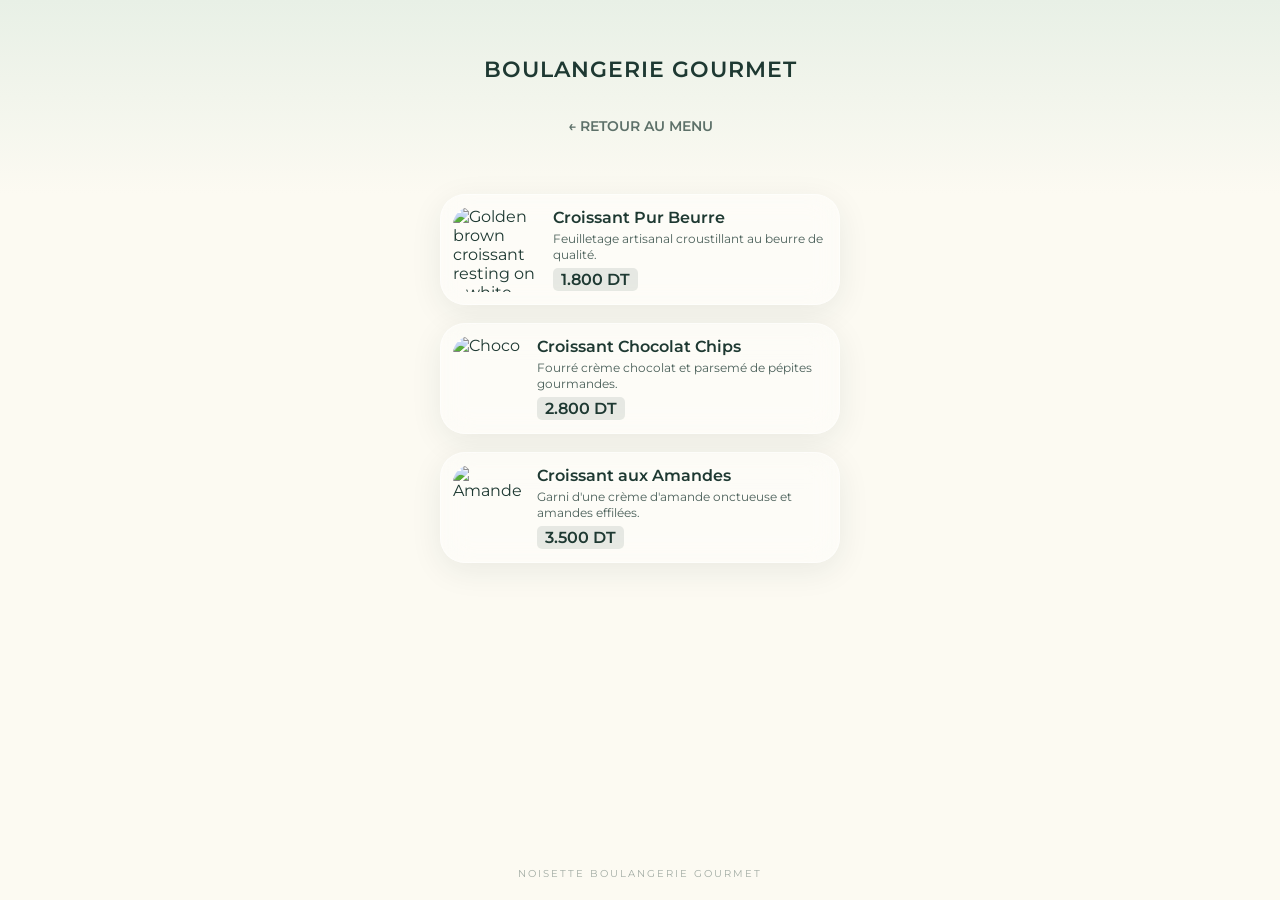
==== croissants.html @ 8ed0145e "Add files via upload" ====
<!DOCTYPE html>
<html lang="fr">
<head>
    <meta charset="UTF-8">
    <meta name="viewport" content="width=device-width, initial-scale=1.0, maximum-scale=1.0, user-scalable=no">
    <link rel="stylesheet" href="style.css">
    <title>Boulangerie Gourmet - Noisette</title>
</head>
<body>
    <div class="header">
        <h1>Boulangerie Gourmet</h1>
        <a href="index.html" class="btn-back">← RETOUR AU MENU</a>
    </div>

    <div class="container">
        <div class="card">
            <img src="c:\Users\ASUS\Desktop\noisette patteserie\noisette\Croissant Pur Beurre.png" alt="Golden brown croissant resting on a white plate in a cozy bakery setting, surrounded by warm lighting and rustic decor, evoking a welcoming and appetizing atmosphere">
            <div class="card-info">
                <h3>Croissant Pur Beurre</h3>
                <p>Feuilletage artisanal croustillant au beurre de qualité.</p>
                <span class="price">1.800 DT</span>
            </div>
        </div>

        <div class="card">
            <img src="c:\Users\ASUS\Desktop\noisette patteserie\noisette\croissant-.png" alt="Choco">
            <div class="card-info">
                <h3>Croissant Chocolat Chips</h3>
                <p>Fourré crème chocolat et parsemé de pépites gourmandes.</p>
                <span class="price">2.800 DT</span>
            </div>
        </div>

        <div class="card">
            <img src="c:\Users\ASUS\Desktop\noisette patteserie\noisette\Croissant aux Amandes.png" alt="Amande">
            <div class="card-info">
                <h3>Croissant aux Amandes</h3>
                <p>Garni d'une crème d'amande onctueuse et amandes effilées.</p>
                <span class="price">3.500 DT</span>
            </div>
        </div>
    </div>

    <div class="footer-brand">NOISETTE BOULANGERIE GOURMET</div>
</body>
</html>
---- style.css ----
@import url('https://fonts.googleapis.com/css2?family=Montserrat:wght@300;400;600&display=swap');

* { box-sizing: border-box; -webkit-tap-highlight-color: transparent; }

body {
    background: #FCFAF2; /* Crème Noisette */
    font-family: 'Montserrat', sans-serif;
    color: #1E3932; /* Vert Noisette */
    margin: 0;
    padding: 0;
    display: flex;
    flex-direction: column;
    align-items: center;
    min-height: 100vh;
}

.header {
    width: 100%;
    padding: 40px 20px;
    text-align: center;
    background: linear-gradient(180deg, #E8F0E6 0%, #FCFAF2 100%);
}

.logo {
    width: 90px;
    height: 90px;
    border-radius: 50%;
    border: 3px solid #1E3932;
    padding: 5px;
    background: white;
    box-shadow: 0 10px 20px rgba(0,0,0,0.05);
}

h1 { font-weight: 600; font-size: 1.4rem; margin-top: 15px; letter-spacing: 1px; text-transform: uppercase; }

.container {
    width: 90%;
    max-width: 400px;
    padding-bottom: 40px;
}

/* Glassmorphism Card Style */
.card {
    background: rgba(255, 255, 255, 0.4);
    backdrop-filter: blur(15px);
    -webkit-backdrop-filter: blur(15px);
    border: 1px solid rgba(255, 255, 255, 0.5);
    border-radius: 25px;
    padding: 12px;
    margin-bottom: 18px;
    display: flex;
    align-items: center;
    text-decoration: none;
    color: #1E3932;
    box-shadow: 0 8px 32px rgba(30, 57, 50, 0.08);
    transition: all 0.3s ease;
}

.card:active { transform: scale(0.96); background: rgba(255, 255, 255, 0.6); }

.card img {
    width: 85px;
    height: 85px;
    border-radius: 18px;
    object-fit: cover;
    margin-right: 15px;
}

.card-info h3 { margin: 0; font-size: 1rem; font-weight: 600; }
.card-info p { margin: 4px 0 0; font-size: 0.75rem; line-height: 1.3; opacity: 0.8; }

.price {
    display: inline-block;
    margin-top: 6px;
    font-weight: 600;
    color: #1E3932;
    background: rgba(30, 57, 50, 0.1);
    padding: 2px 8px;
    border-radius: 5px;
}

.footer-brand {
    margin-top: auto;
    padding: 20px;
    font-size: 0.65rem;
    letter-spacing: 2px;
    opacity: 0.4;
    text-align: center;
}

.btn-back {
    display: inline-block;
    margin: 20px 0;
    text-decoration: none;
    color: #1E3932;
    font-size: 0.85rem;
    font-weight: 600;
    opacity: 0.7;
}
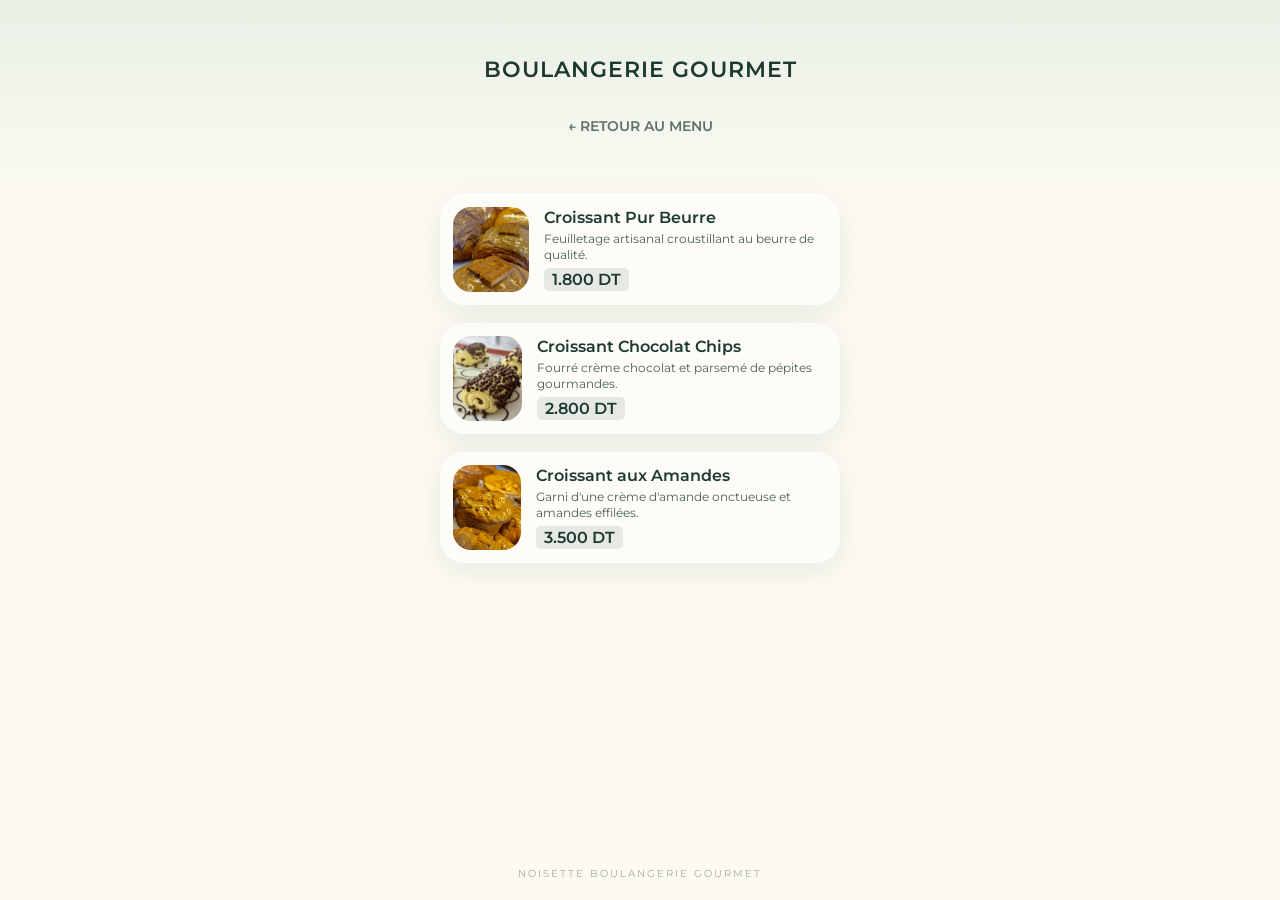
==== commit 35142c60: "Update croissants.html" ====
--- a/croissants.html
+++ b/croissants.html
@@ -14,7 +14,7 @@
 
     <div class="container">
         <div class="card">
-            <img src="c:\Users\ASUS\Desktop\noisette patteserie\noisette\Croissant Pur Beurre.png" alt="Golden brown croissant resting on a white plate in a cozy bakery setting, surrounded by warm lighting and rustic decor, evoking a welcoming and appetizing atmosphere">
+            <img src="Croissant Pur Beurre.png" alt="Golden brown croissant resting on a white plate in a cozy bakery setting, surrounded by warm lighting and rustic decor, evoking a welcoming and appetizing atmosphere">
             <div class="card-info">
                 <h3>Croissant Pur Beurre</h3>
                 <p>Feuilletage artisanal croustillant au beurre de qualité.</p>
@@ -23,7 +23,7 @@
         </div>
 
         <div class="card">
-            <img src="c:\Users\ASUS\Desktop\noisette patteserie\noisette\croissant-.png" alt="Choco">
+            <img src="croissant-.png" alt="Choco">
             <div class="card-info">
                 <h3>Croissant Chocolat Chips</h3>
                 <p>Fourré crème chocolat et parsemé de pépites gourmandes.</p>
@@ -32,7 +32,7 @@
         </div>
 
         <div class="card">
-            <img src="c:\Users\ASUS\Desktop\noisette patteserie\noisette\Croissant aux Amandes.png" alt="Amande">
+            <img src="Croissant aux Amandes.png" alt="Amande">
             <div class="card-info">
                 <h3>Croissant aux Amandes</h3>
                 <p>Garni d'une crème d'amande onctueuse et amandes effilées.</p>
@@ -43,4 +43,5 @@
 
     <div class="footer-brand">NOISETTE BOULANGERIE GOURMET</div>
 </body>
-</html>+
+</html>
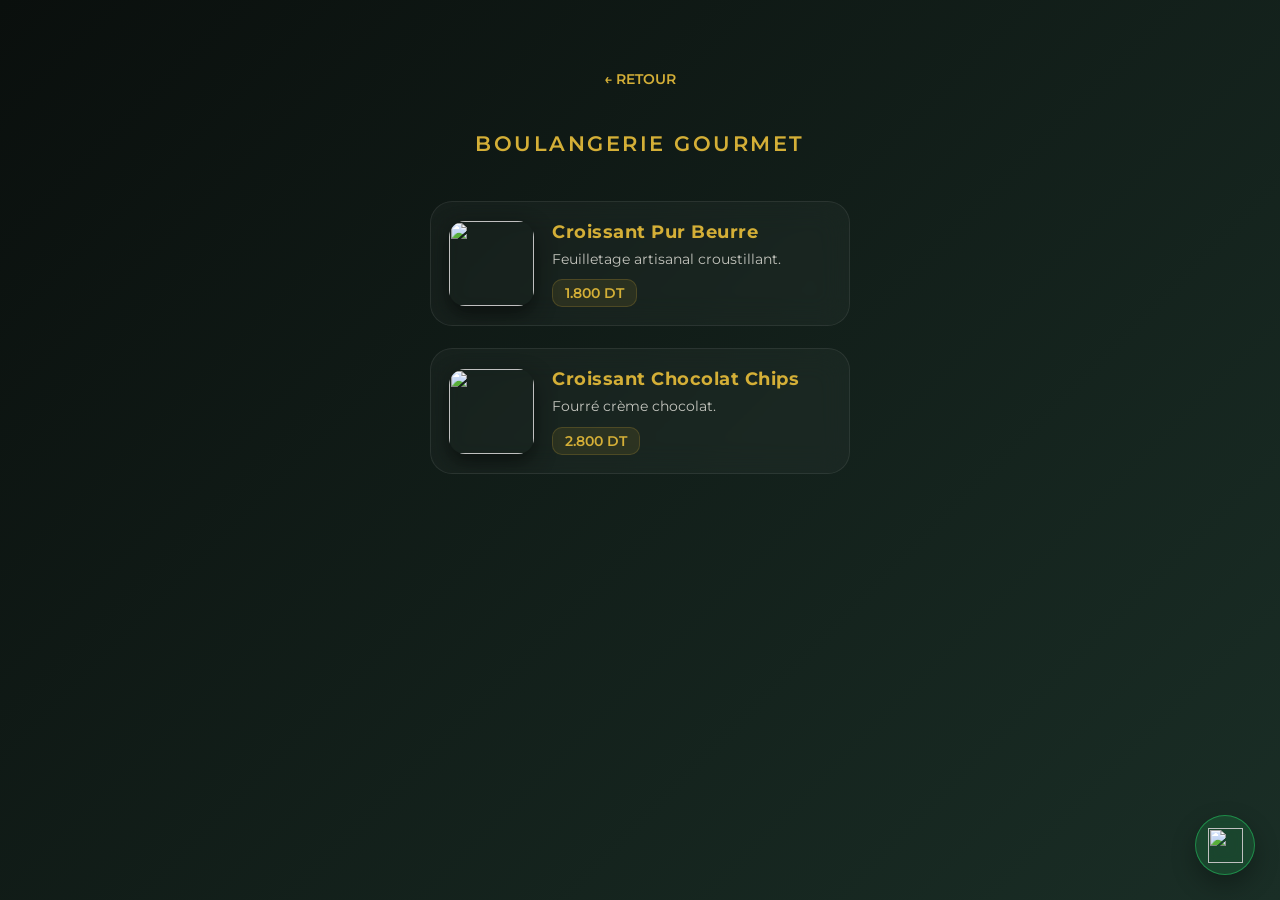
==== commit ee1195a2: "Update croissants.html" ====
--- a/croissants.html
+++ b/croissants.html
@@ -3,45 +3,20 @@
 <head>
     <meta charset="UTF-8">
     <meta name="viewport" content="width=device-width, initial-scale=1.0, maximum-scale=1.0, user-scalable=no">
-    <link rel="stylesheet" href="style.css">
+    <link rel="stylesheet" href="style.css?v=12">
     <title>Boulangerie Gourmet - Noisette</title>
 </head>
 <body>
+    <div id="loader"><div class="loader-content"><img src="logo.jpg" class="loader-logo"><div class="loader-bar"></div></div></div>
     <div class="header">
+        <a href="index.html" class="btn-back">← RETOUR</a>
         <h1>Boulangerie Gourmet</h1>
-        <a href="index.html" class="btn-back">← RETOUR AU MENU</a>
     </div>
-
     <div class="container">
-        <div class="card">
-            <img src="Croissant Pur Beurre.png" alt="Golden brown croissant resting on a white plate in a cozy bakery setting, surrounded by warm lighting and rustic decor, evoking a welcoming and appetizing atmosphere">
-            <div class="card-info">
-                <h3>Croissant Pur Beurre</h3>
-                <p>Feuilletage artisanal croustillant au beurre de qualité.</p>
-                <span class="price">1.800 DT</span>
-            </div>
-        </div>
-
-        <div class="card">
-            <img src="croissant-.png" alt="Choco">
-            <div class="card-info">
-                <h3>Croissant Chocolat Chips</h3>
-                <p>Fourré crème chocolat et parsemé de pépites gourmandes.</p>
-                <span class="price">2.800 DT</span>
-            </div>
-        </div>
-
-        <div class="card">
-            <img src="Croissant aux Amandes.png" alt="Amande">
-            <div class="card-info">
-                <h3>Croissant aux Amandes</h3>
-                <p>Garni d'une crème d'amande onctueuse et amandes effilées.</p>
-                <span class="price">3.500 DT</span>
-            </div>
-        </div>
+        <div class="card"><img src="Croissant Pur Beurre.webp"><div class="card-info"><h3>Croissant Pur Beurre</h3><p>Feuilletage artisanal croustillant.</p><span class="price">1.800 DT</span></div></div>
+        <div class="card"><img src="croissant-.webp"><div class="card-info"><h3>Croissant Chocolat Chips</h3><p>Fourré crème chocolat.</p><span class="price">2.800 DT</span></div></div>
     </div>
-
-    <div class="footer-brand">NOISETTE BOULANGERIE GOURMET</div>
+    <a href="https://wa.me/21654745398" class="whatsapp-btn" target="_blank"><img src="https://upload.wikimedia.org/wikipedia/commons/6/6b/WhatsApp.svg"></a>
+    <script>window.addEventListener("load", () => { setTimeout(() => document.getElementById("loader").classList.add("loader-hidden"), 800); });</script>
 </body>
-
 </html>
--- a/style.css
+++ b/style.css
@@ -1,99 +1,134 @@
 @import url('https://fonts.googleapis.com/css2?family=Montserrat:wght@300;400;600&display=swap');
 
-* { box-sizing: border-box; -webkit-tap-highlight-color: transparent; }
+/* Reset & Base */
+* { 
+    box-sizing: border-box; 
+    -webkit-tap-highlight-color: transparent; 
+    margin: 0; 
+    padding: 0; 
+}
 
 body {
-    background: #FCFAF2; /* Crème Noisette */
+    background: #0a0f0d; 
+    background: linear-gradient(135deg, #0a0f0d 0%, #1a2e26 100%);
     font-family: 'Montserrat', sans-serif;
-    color: #1E3932; /* Vert Noisette */
-    margin: 0;
-    padding: 0;
+    color: #FCFAF2;
     display: flex;
     flex-direction: column;
     align-items: center;
     min-height: 100vh;
+    overflow-x: hidden;
 }
 
-.header {
-    width: 100%;
-    padding: 40px 20px;
-    text-align: center;
-    background: linear-gradient(180deg, #E8F0E6 0%, #FCFAF2 100%);
+/* --- Loader Screen (NEW) --- */
+#loader { 
+    position: fixed; top: 0; left: 0; width: 100%; height: 100%; 
+    background: #0a0f0d; z-index: 9999; 
+    display: flex; justify-content: center; align-items: center; 
+    transition: 0.8s ease; 
+}
+.loader-hidden { opacity: 0; visibility: hidden; }
+.loader-logo { 
+    width: 90px; height: 90px; border-radius: 50%; 
+    border: 2px solid #d4af37; animation: pulse 1.5s infinite; 
+    background: white; padding: 5px;
+}
+.loader-bar { 
+    width: 120px; height: 2px; background: rgba(212, 175, 55, 0.1); 
+    margin-top: 20px; position: relative; overflow: hidden; border-radius: 10px;
+}
+.loader-bar::after { 
+    content: ''; position: absolute; width: 100%; height: 100%; 
+    background: #d4af37; left: -100%; animation: load 1.5s infinite; 
 }
 
+/* --- Language Switcher --- */
+.lang-switch {
+    position: fixed; top: 20px; right: 20px; z-index: 1000;
+    background: rgba(255, 255, 255, 0.05); backdrop-filter: blur(10px);
+    -webkit-backdrop-filter: blur(10px); border: 1px solid rgba(212, 175, 55, 0.3);
+    padding: 8px 16px; border-radius: 50px; color: #d4af37;
+    text-decoration: none; font-size: 0.8rem; font-weight: 600;
+}
+[lang="ar"] .lang-switch { right: auto; left: 20px; }
+
+/* --- Header & Logo --- */
+.header { width: 100%; padding: 45px 20px; text-align: center; }
 .logo {
-    width: 90px;
-    height: 90px;
-    border-radius: 50%;
-    border: 3px solid #1E3932;
-    padding: 5px;
-    background: white;
-    box-shadow: 0 10px 20px rgba(0,0,0,0.05);
+    width: 95px; height: 95px; border-radius: 50%; border: 2px solid #d4af37;
+    padding: 5px; background: white; box-shadow: 0 0 25px rgba(212, 175, 55, 0.2);
+    transition: transform 0.5s ease;
+}
+.logo:hover { transform: rotate(360deg); }
+h1 { 
+    font-weight: 600; font-size: 1.3rem; margin-top: 18px; 
+    letter-spacing: 2.5px; text-transform: uppercase; color: #d4af37;
 }
 
-h1 { font-weight: 600; font-size: 1.4rem; margin-top: 15px; letter-spacing: 1px; text-transform: uppercase; }
+/* --- Container & Cards --- */
+.container { width: 92%; max-width: 420px; padding-bottom: 50px; }
+.card {
+    display: flex; align-items: center; background: rgba(255, 255, 255, 0.03);
+    backdrop-filter: blur(15px); -webkit-backdrop-filter: blur(15px);
+    border: 1px solid rgba(255, 255, 255, 0.08); border-radius: 22px;
+    margin-bottom: 22px; padding: 18px; text-decoration: none; color: #FCFAF2;
+    position: relative; overflow: hidden;
+    transition: all 0.4s cubic-bezier(0.175, 0.885, 0.32, 1.275);
+    opacity: 0; animation: fadeInUp 0.8s ease forwards;
+}
+.card:active, .card:hover {
+    transform: scale(1.03) translateY(-5px); background: rgba(255, 255, 255, 0.07);
+    border: 1px solid rgba(212, 175, 55, 0.4);
+    box-shadow: 0 20px 40px rgba(0, 0, 0, 0.7), 0 0 20px rgba(212, 175, 55, 0.15);
+}
+.card img {
+    width: 85px; height: 85px; border-radius: 16px; object-fit: cover;
+    margin-right: 18px; box-shadow: 0 8px 20px rgba(0,0,0,0.5);
+    transition: transform 0.4s ease;
+}
+.card:hover img { transform: scale(1.1) rotate(2deg); }
+.card-info h3 { margin: 0; font-size: 1.15rem; color: #d4af37; letter-spacing: 0.5px; }
+.card-info p { margin: 6px 0 0; font-size: 0.85rem; opacity: 0.75; line-height: 1.5; }
 
-.container {
-    width: 90%;
-    max-width: 400px;
-    padding-bottom: 40px;
+/* --- Price Tag --- */
+.price {
+    display: inline-block; margin-top: 10px; font-weight: 600; font-size: 0.9rem;
+    color: #d4af37; background: rgba(212, 175, 55, 0.1);
+    padding: 4px 12px; border-radius: 10px; border: 1px solid rgba(212, 175, 55, 0.2);
 }
 
-/* Glassmorphism Card Style */
-.card {
-    background: rgba(255, 255, 255, 0.4);
-    backdrop-filter: blur(15px);
-    -webkit-backdrop-filter: blur(15px);
-    border: 1px solid rgba(255, 255, 255, 0.5);
-    border-radius: 25px;
-    padding: 12px;
-    margin-bottom: 18px;
-    display: flex;
-    align-items: center;
-    text-decoration: none;
-    color: #1E3932;
-    box-shadow: 0 8px 32px rgba(30, 57, 50, 0.08);
-    transition: all 0.3s ease;
+/* --- Product Grid (patisserie.html) --- */
+.product-grid { display: grid; grid-template-columns: repeat(2, 1fr); gap: 15px; padding: 10px 0; }
+.product-card {
+    background: rgba(255, 255, 255, 0.03); backdrop-filter: blur(10px);
+    border: 1px solid rgba(255, 255, 255, 0.08); border-radius: 18px;
+    padding: 12px; text-align: center; transition: transform 0.3s ease;
+    animation: fadeInUp 0.6s ease forwards;
+}
+.product-card img {
+    width: 100%; aspect-ratio: 1/1; object-fit: cover; border-radius: 12px;
+    margin-bottom: 10px; box-shadow: 0 5px 15px rgba(0,0,0,0.3);
 }
 
-.card:active { transform: scale(0.96); background: rgba(255, 255, 255, 0.6); }
+/* --- WhatsApp Floating Button (NEW) --- */
+.whatsapp-btn {
+    position: fixed; bottom: 25px; right: 25px; z-index: 1000;
+    background: rgba(37, 211, 102, 0.15); backdrop-filter: blur(10px);
+    border: 1px solid rgba(37, 211, 102, 0.5); width: 60px; height: 60px;
+    border-radius: 50%; display: flex; justify-content: center; align-items: center;
+    box-shadow: 0 10px 25px rgba(0,0,0,0.3); transition: 0.3s;
+}
+.whatsapp-btn:hover { transform: scale(1.1) rotate(10deg); background: rgba(37, 211, 102, 0.25); }
+.whatsapp-btn img { width: 35px; height: 35px; }
 
-.card img {
-    width: 85px;
-    height: 85px;
-    border-radius: 18px;
-    object-fit: cover;
-    margin-right: 15px;
-}
+/* --- Utilities & Animations --- */
+.btn-back { display: inline-block; margin: 25px 0; text-decoration: none; color: #d4af37; font-size: 0.9rem; font-weight: 600; }
+.footer-brand { margin-top: auto; padding: 35px; font-size: 0.7rem; letter-spacing: 3px; opacity: 0.3; text-align: center; color: #FCFAF2; text-transform: uppercase; }
 
-.card-info h3 { margin: 0; font-size: 1rem; font-weight: 600; }
-.card-info p { margin: 4px 0 0; font-size: 0.75rem; line-height: 1.3; opacity: 0.8; }
+@keyframes fadeInUp { from { opacity: 0; transform: translateY(25px); } to { opacity: 1; transform: translateY(0); } }
+@keyframes pulse { 0% { transform: scale(0.95); } 50% { transform: scale(1.05); } 100% { transform: scale(0.95); } }
+@keyframes load { 0% { left: -100%; } 100% { left: 100%; } }
 
-.price {
-    display: inline-block;
-    margin-top: 6px;
-    font-weight: 600;
-    color: #1E3932;
-    background: rgba(30, 57, 50, 0.1);
-    padding: 2px 8px;
-    border-radius: 5px;
-}
-
-.footer-brand {
-    margin-top: auto;
-    padding: 20px;
-    font-size: 0.65rem;
-    letter-spacing: 2px;
-    opacity: 0.4;
-    text-align: center;
-}
-
-.btn-back {
-    display: inline-block;
-    margin: 20px 0;
-    text-decoration: none;
-    color: #1E3932;
-    font-size: 0.85rem;
-    font-weight: 600;
-    opacity: 0.7;
-}+.card:nth-child(1) { animation-delay: 0.15s; }
+.card:nth-child(2) { animation-delay: 0.3s; }
+.card:nth-child(3) { animation-delay: 0.45s; }
